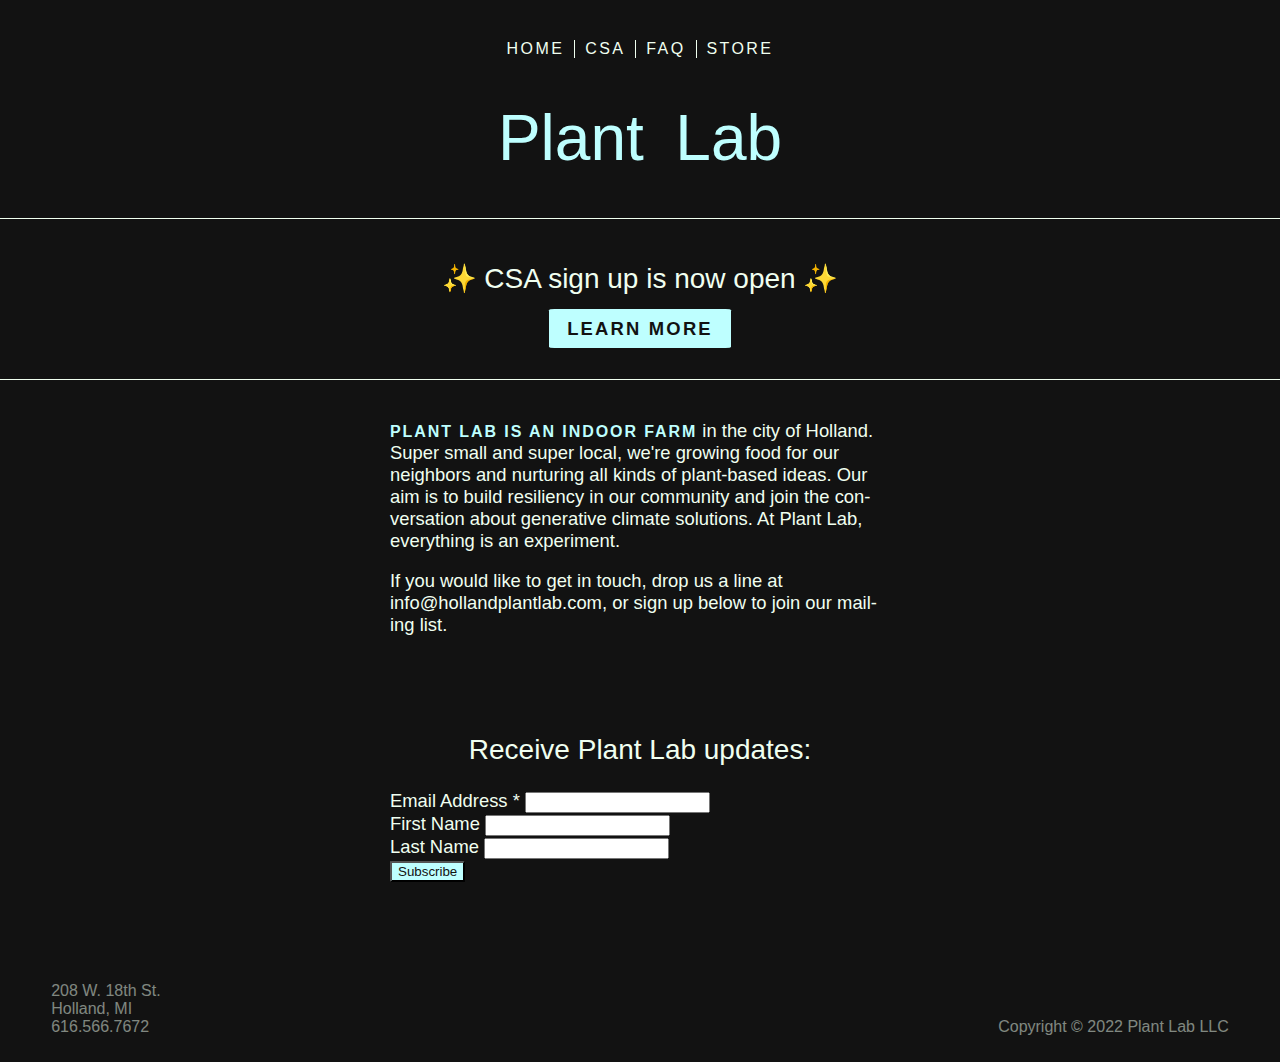
==== index.html @ c8118666 "little bit of clean up" ====
<!DOCTYPE html>

<html lang="en">
    <head>
        <meta charset="utf-8">
        <meta http-equiv="X-UA-Compatible" content="IE=edge">
        <title>Plant Lab</title>
        <meta name="description" content="">
        <meta name="viewport" content="width=device-width, initial-scale=1">
        <link rel="shortcut icon" type="image/svg+xml" href="./assets/plant-tube.svg">
        <link rel="stylesheet" href="https://use.typekit.net/jdc7ceh.css">
        <link href="//cdn-images.mailchimp.com/embedcode/classic-071822.css" rel="stylesheet" type="text/css">
        <link rel="stylesheet" href="styles.css"> 
    </head>
    <body> 
        <header>
            <nav>
                <ul class="main-nav">
                    <li><a href="index.html">Home</a></li>
                    <li><a href="shares.html">CSA</a></li>
                    <li><a href="faq.html">FAQ</a></li>
                    <li id="last-nav-item"><a href="https://store.hollandplantlab.com/">Store</a></li>
                    <!-- <li><a href="contact.html">Contact</a></li> -->
                </ul>
            </nav>
        </header>
        <main>
            <h1 class="title-h1">Plant <img src="./assets/plant-tube.svg" width="24px" alt="" style="margin-right: -4px;"> Lab</h1>
            <section class="headline">
                <div class="headline-text-container">
                    <h2>✨ CSA sign up is now open ✨</h2>
                    <p class="centered"><a href="shares.html" id="call-to-action">LEARN MORE</a></p>
                </div>
            </section>
            <section class="about">
                <p><span class="lede">Plant Lab is an indoor farm</span> in the city of Holland. Super small and super local, we're growing food for our neighbors and nurturing all kinds of plant-based ideas. Our aim is to build resiliency in our community and join the conversation about generative climate solutions. At Plant Lab, everything is an experiment.</p>
                <p>If you would like to get in touch, drop us a line at <span class="no-hyphen">in<!-- abc@def -->fo@hollandplantl<!-- @abc.com -->ab.com,</span> or sign up below to join our mailing list.</p>
            </section>
            <section class="subscribe">
            <!-- Begin Mailchimp Signup Form -->
                <div id="mc_embed_signup">
                    <form action="https://hollandplantlab.us21.list-manage.com/subscribe/post?u=999707bcc173759352211078b&amp;id=0f0f4699c1&amp;f_id=0012e4e1f0" method="post" id="mc-embedded-subscribe-form" name="mc-embedded-subscribe-form" class="validate" target="_blank" novalidate>
                        <div id="mc_embed_signup_scroll">
                            <h2>Receive Plant Lab updates: </h2>
                            <div class="mc-field-group">
                                <label for="mce-EMAIL">Email Address <span class="asterisk">*</span></label>
                                <input type="email" value="" name="EMAIL" class="required email" id="mce-EMAIL" required><span id="mce-EMAIL-HELPERTEXT" class="helper_text"></span>
                            </div>
                            <div class="mc-field-group">
                                <label for="mce-FNAME">First Name </label>
                                <input type="text" value="" name="FNAME" class="" id="mce-FNAME"><span id="mce-FNAME-HELPERTEXT" class="helper_text"></span>
                            </div>
                            <div class="mc-field-group">
                                <label for="mce-LNAME">Last Name </label>
                                <input type="text" value="" name="LNAME" class="" id="mce-LNAME"><span id="mce-LNAME-HELPERTEXT" class="helper_text"></span>
                            </div>
                            <div hidden="true"><input type="hidden" name="tags" value="293783">
                            </div>
                            <div id="mce-responses" class="clear">
                                <div class="response" id="mce-error-response" style="display:none">
                                </div>
                                <div class="response" id="mce-success-response" style="display:none">
                                </div>
                            </div>
                            <div style="position: absolute; left: -5000px;" aria-hidden="true">
                                <input type="text" name="b_999707bcc173759352211078b_0f0f4699c1" tabindex="-1" value="">
                            </div>
                            <div class="clear">
                                <input type="submit" value="Subscribe" name="subscribe" id="mc-embedded-subscribe" class="button">
                            </div>
                        </div>
                    </form>
                </div>
                <script type='text/javascript' src='//s3.amazonaws.com/downloads.mailchimp.com/js/mc-validate.js'></script><script type='text/javascript'>(function ($) { window.fnames = new Array(); window.ftypes = new Array(); fnames[0] = 'EMAIL'; ftypes[0] = 'email'; fnames[1] = 'FNAME'; ftypes[1] = 'text'; fnames[2] = 'LNAME'; ftypes[2] = 'text'; fnames[3] = 'ADDRESS'; ftypes[3] = 'address'; fnames[4] = 'PHONE'; ftypes[4] = 'phone'; fnames[5] = 'BIRTHDAY'; ftypes[5] = 'birthday'; fnames[6] = 'COMPANY'; ftypes[6] = 'text'; }(jQuery)); var $mcj = jQuery.noConflict(true);</script>
            <!--End mc_embed_signup-->
            </section>
        </main>
        <footer>
            <p>208 W. 18th St.<br>Holland, MI<br>616.566.7672</p>
            <p>Copyright © 2022 Plant Lab LLC</p>
        </footer>   
    </body>
</html>
---- styles.css ----
/* COLORS: */
/* dark: rgb(18, 18, 18) */
/* meg-blue: rgb(190, 255, 255) */
/* forestgreen: rgb(34, 139, 34) */
/* honeyedew: rgb(240, 255, 240) */

/* FONTS: */
/* body: 'freight-sans-pro', 'Freight Sans Pro', sans-serif */
/* alt: 'futura-pt', 'Futura', sans-serif */
        

body {
    font-family: 'freight-sans-pro', 'Freight Sans Pro', sans-serif;
    color: honeydew;
    hyphens: auto;
    background-color: rgb(18, 18, 18);
    margin: 40px 0px 10px 0px;
    font-size: 1.15rem;
}
main {
    min-height: 60vh;
}

/* header */
.main-nav {
    list-style: none;
    display: flex;
    justify-content: center;
    margin: 0 auto;
    padding-left: 0;
}
.main-nav li {
    padding: 0 10px;
    font-size: 1rem;
    text-transform: uppercase;
    font-weight: 500;
    letter-spacing: .15em;
    border-right: solid 1px;
}
#last-nav-item {
    border-right: none;
}

/* links */
a {
    text-decoration: none;
    color: inherit;
}
a:hover {
    text-decoration: underline;
}
a:active {
    color: rgb(190, 255, 255);
    text-decoration: underline;
}

.sign-up-click {
    display: block;
    max-width: 180px;
    text-align: center;
    font-weight: 600;
    padding: 4px;
    color: rgb(18, 18, 18);
    background-color: rgb(190, 255, 255);
    margin: 10px 10px 50px 10px;
    border-radius: 2%;
}

.sign-up-click:hover {
    background-color: rgb(240, 255, 240);
}

.sign-up-click:active {
    background-color: rgb(18, 18, 18);
    color:rgb(190, 255, 255);
}

/* subheads */
h1 {
    font-family: 'futura-pt', 'Futura', sans-serif;
    color: rgb(190, 255, 255);
    text-align: center;
    font-size: 3rem;
    font-weight: 700;
    letter-spacing: .05em;
}
h2, #mc_embed_signup h2 {
    font-family: 'futura-pt', 'Futura', sans-serif;
    font-size: 1.75rem;;
    font-weight: 500;
    text-align: center;
}

h3 {
    font-family: 'futura-pt', 'Futura', sans-serif;
    font-weight: 500;
    margin-block-end: 3px;
}

/* body text */
p {
    margin-block-start: 0;
}
.lede {
    text-transform: uppercase;
    letter-spacing: .12em;
    font-size: 1rem;
    font-weight: 600;
    color: rgb(190, 255, 255);
}
aside {
    font-style: italic;
    font-size: 1rem;
}
.no-hyphen {
    hyphens:none;
}
.centered {
    text-align: center;
}

/* footer */
footer {
    color: rgba(240, 255, 240, .5);
    width: 92%;
    margin: 100px auto 10px;
    display: flex;
    justify-content: space-between;
    align-items: flex-end;
    font-size: 1rem;
}

/* homepage */
.title-h1 {
    font-size: 4rem;
    font-weight: 500;
    letter-spacing: 0;
}
.headline {
    background-image: url(./assets/trays-small.jpg);
    border-bottom: 1px solid rgb(240, 255, 240);
    border-top: 1px solid rgb(240, 255, 240);
}
.headline-text-container {
    background-color: rgb(18, 18, 18, .6);
    padding: 20px;
}

#call-to-action {
    background-color: rgb(190, 255, 255);
    color: rgb(18, 18, 18);
    text-align: center;
    font-weight: 600;
    letter-spacing: .12em;
    padding: .5em 1em;
    border-radius: 3%;
}

#call-to-action:hover {
    background-color: rgb(240, 255, 240);
}

#call-to-action:active {
    background-color: rgb(18, 18, 18);
    color:rgb(190, 255, 255);
}

.about {
    max-width: 500px;
    padding: 20px;
    margin: 20px auto;
}
    /* mail chimp */
    #mc_embed_signup h2{margin-top: 60px;}
    #mc_embed_signup{clear:left; max-width: 500px; margin: 0 auto;}
    #mc_embed_signup .helper_text{background-color:rgb(18, 18, 18, 0);}
    #mc_embed_signup .button{background-color: rgb(190, 255, 255); color:rgb(18, 18, 18); border-radius: 3%;}
    #mc_embed_signup #mc-embedded-subscribe-form div.mce_inline_error{border-radius: 3%; padding: .5em; background-color: rgb(240, 255, 240); color: rgb(18, 18, 18);}
    #mc_embed_signup .asterisk{color: rgb(240, 255, 240);}

/* accordion */
.abstract, .qs {
    max-width: 500px;
    margin: 0 auto;
    padding: 0 20px;
}
.abstract h2 {
    text-align: left;
    margin-block-end: 4px;
    font-weight: 600;
    color: rgb(190, 255, 255);
}
summary {
    font-family: 'futura-pt', 'Futura', sans-serif;
    font-size: 1.75rem;
    font-weight: 500;
    padding: .75em 0;
}
details summary { 
    cursor: pointer;
    color: rgb(190, 255, 255);
}

.accordion summary {
    list-style: none;
}

details > summary::-webkit-details-marker {
    display: none;
  }

.accordion summary::before {
    content: '+';
    display: inline-block;
    margin-right: 0.5em;
    transform: rotate(0deg);
    transition: transform 0.2s ease-out;
}
.accordion details[open] summary::before {
    transform: rotate(45deg);
}
.qs-img {
    display: block;
    max-width: 60%;
    margin: 40px auto;
}
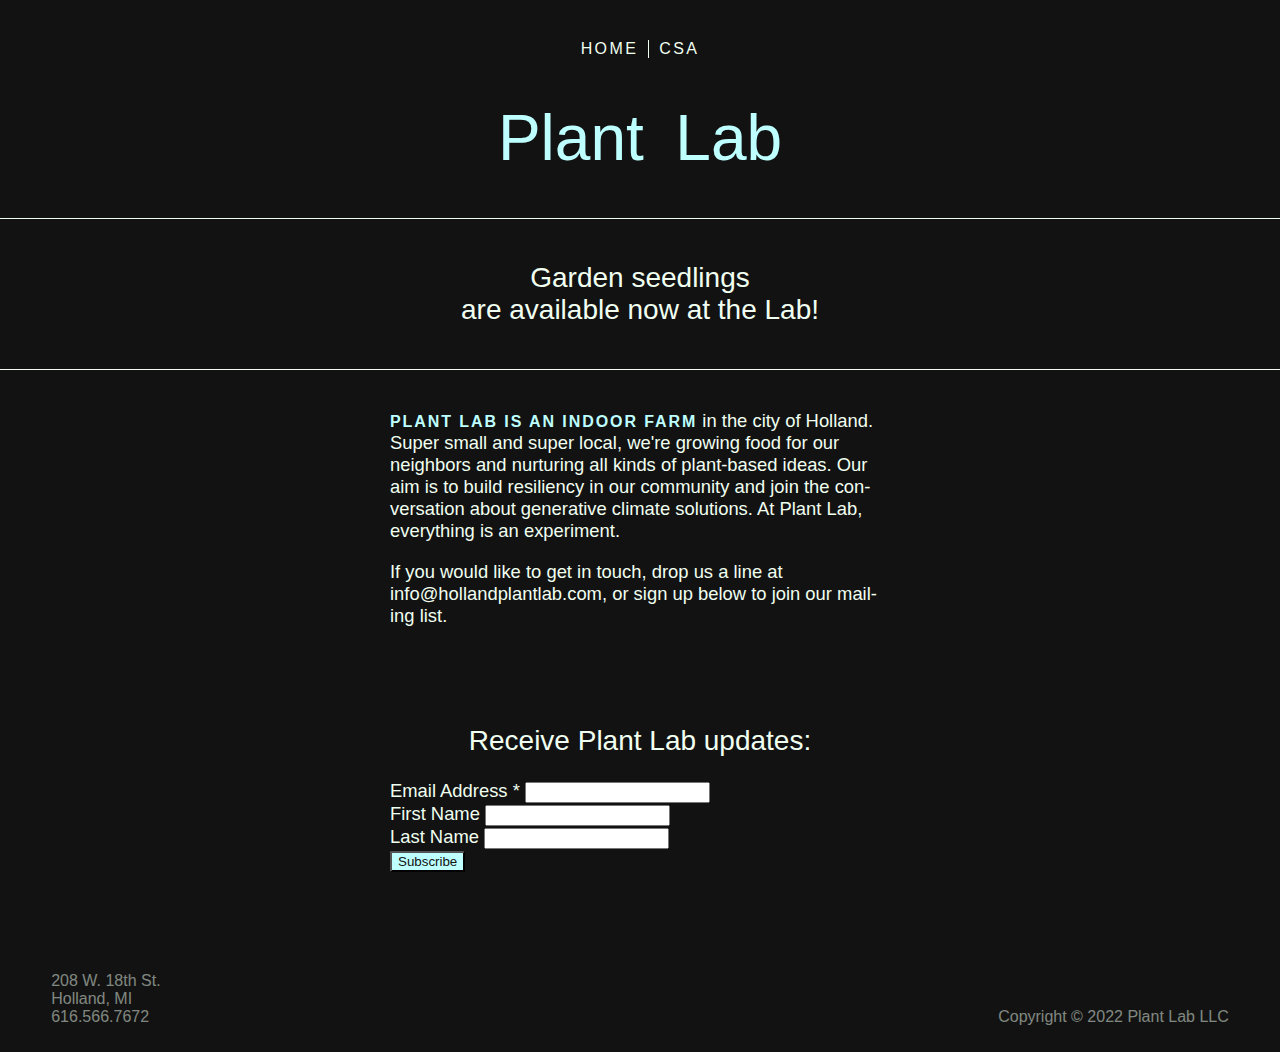
==== commit 26c69b16: "shares break" ====
--- a/index.html
+++ b/index.html
@@ -17,9 +17,8 @@
             <nav>
                 <ul class="main-nav">
                     <li><a href="index.html">Home</a></li>
-                    <li><a href="shares.html">CSA</a></li>
-                    <li><a href="faq.html">FAQ</a></li>
-                    <li id="last-nav-item"><a href="https://store.hollandplantlab.com/">Store</a></li>
+                    <li id="last-nav-item"><a href="shares.html">CSA</a></li>
+                    <!-- <li id="last-nav-item"><a href="https://store.hollandplantlab.com/">Store</a></li> -->
                     <!-- <li><a href="contact.html">Contact</a></li> -->
                 </ul>
             </nav>
@@ -28,8 +27,8 @@
             <h1 class="title-h1">Plant <img src="./assets/plant-tube.svg" width="24px" alt="" style="margin-right: -4px;"> Lab</h1>
             <section class="headline">
                 <div class="headline-text-container">
-                    <h2>✨ CSA sign up is now open ✨</h2>
-                    <p class="centered"><a href="shares.html" id="call-to-action">LEARN MORE</a></p>
+                    <h2>Garden seedlings <br>are available now at the Lab!</h2>
+                    <!-- <p class="centered"><a href="" id="call-to-action">LEARN MORE</a></p> -->
                 </div>
             </section>
             <section class="about">
@@ -80,4 +79,4 @@
             <p>Copyright © 2022 Plant Lab LLC</p>
         </footer>   
     </body>
-</html>
+</html>--- a/styles.css
+++ b/styles.css
@@ -117,6 +117,14 @@
 }
 .centered {
     text-align: center;
+}
+
+#alert {
+    background-color: honeydew;
+    color: rgb(18, 18, 18);
+    border: 3px solid rgb(190, 255, 255);
+    font-weight: 600;
+    padding: 5px;
 }
 
 /* footer */
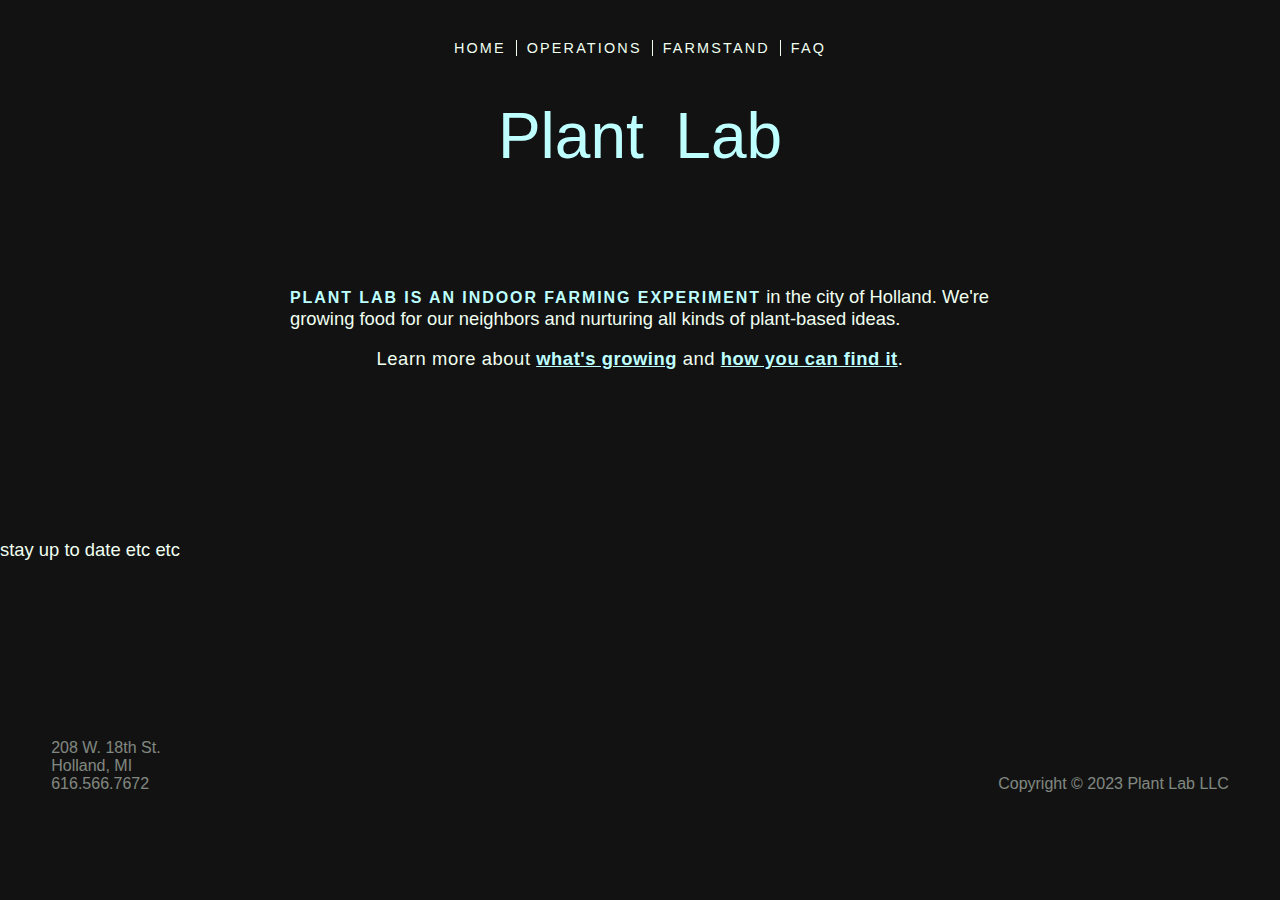
==== commit cfe4d28c: "added copy" ====
--- a/index.html
+++ b/index.html
@@ -3,13 +3,11 @@
 <html lang="en">
     <head>
         <meta charset="utf-8">
-        <meta http-equiv="X-UA-Compatible" content="IE=edge">
         <title>Plant Lab</title>
         <meta name="description" content="">
         <meta name="viewport" content="width=device-width, initial-scale=1">
         <link rel="shortcut icon" type="image/svg+xml" href="./assets/plant-tube.svg">
         <link rel="stylesheet" href="https://use.typekit.net/jdc7ceh.css">
-        <link href="//cdn-images.mailchimp.com/embedcode/classic-071822.css" rel="stylesheet" type="text/css">
         <link rel="stylesheet" href="styles.css"> 
     </head>
     <body> 
@@ -17,66 +15,27 @@
             <nav>
                 <ul class="main-nav">
                     <li><a href="index.html">Home</a></li>
-                    <li id="last-nav-item"><a href="shares.html">CSA</a></li>
-                    <!-- <li id="last-nav-item"><a href="https://store.hollandplantlab.com/">Store</a></li> -->
-                    <!-- <li><a href="contact.html">Contact</a></li> -->
+                    <li><a href="operations.html">Operations</a></li>
+                    <li><a href="farmstand.html">Farmstand</a></li>
+                    <li id="last-nav-item"><a href="FAQ.html">FAQ</a></li>
                 </ul>
             </nav>
         </header>
         <main>
             <h1 class="title-h1">Plant <img src="./assets/plant-tube.svg" width="24px" alt="" style="margin-right: -4px;"> Lab</h1>
-            <section class="headline">
-                <div class="headline-text-container">
-                    <h2>Garden seedlings <br>are available now at the Lab!</h2>
-                    <!-- <p class="centered"><a href="" id="call-to-action">LEARN MORE</a></p> -->
-                </div>
-            </section>
-            <section class="about">
-                <p><span class="lede">Plant Lab is an indoor farm</span> in the city of Holland. Super small and super local, we're growing food for our neighbors and nurturing all kinds of plant-based ideas. Our aim is to build resiliency in our community and join the conversation about generative climate solutions. At Plant Lab, everything is an experiment.</p>
-                <p>If you would like to get in touch, drop us a line at <span class="no-hyphen">in<!-- abc@def -->fo@hollandplantl<!-- @abc.com -->ab.com,</span> or sign up below to join our mailing list.</p>
-            </section>
-            <section class="subscribe">
-            <!-- Begin Mailchimp Signup Form -->
-                <div id="mc_embed_signup">
-                    <form action="https://hollandplantlab.us21.list-manage.com/subscribe/post?u=999707bcc173759352211078b&amp;id=0f0f4699c1&amp;f_id=0012e4e1f0" method="post" id="mc-embedded-subscribe-form" name="mc-embedded-subscribe-form" class="validate" target="_blank" novalidate>
-                        <div id="mc_embed_signup_scroll">
-                            <h2>Receive Plant Lab updates: </h2>
-                            <div class="mc-field-group">
-                                <label for="mce-EMAIL">Email Address <span class="asterisk">*</span></label>
-                                <input type="email" value="" name="EMAIL" class="required email" id="mce-EMAIL" required><span id="mce-EMAIL-HELPERTEXT" class="helper_text"></span>
-                            </div>
-                            <div class="mc-field-group">
-                                <label for="mce-FNAME">First Name </label>
-                                <input type="text" value="" name="FNAME" class="" id="mce-FNAME"><span id="mce-FNAME-HELPERTEXT" class="helper_text"></span>
-                            </div>
-                            <div class="mc-field-group">
-                                <label for="mce-LNAME">Last Name </label>
-                                <input type="text" value="" name="LNAME" class="" id="mce-LNAME"><span id="mce-LNAME-HELPERTEXT" class="helper_text"></span>
-                            </div>
-                            <div hidden="true"><input type="hidden" name="tags" value="293783">
-                            </div>
-                            <div id="mce-responses" class="clear">
-                                <div class="response" id="mce-error-response" style="display:none">
-                                </div>
-                                <div class="response" id="mce-success-response" style="display:none">
-                                </div>
-                            </div>
-                            <div style="position: absolute; left: -5000px;" aria-hidden="true">
-                                <input type="text" name="b_999707bcc173759352211078b_0f0f4699c1" tabindex="-1" value="">
-                            </div>
-                            <div class="clear">
-                                <input type="submit" value="Subscribe" name="subscribe" id="mc-embedded-subscribe" class="button">
-                            </div>
-                        </div>
-                    </form>
-                </div>
-                <script type='text/javascript' src='//s3.amazonaws.com/downloads.mailchimp.com/js/mc-validate.js'></script><script type='text/javascript'>(function ($) { window.fnames = new Array(); window.ftypes = new Array(); fnames[0] = 'EMAIL'; ftypes[0] = 'email'; fnames[1] = 'FNAME'; ftypes[1] = 'text'; fnames[2] = 'LNAME'; ftypes[2] = 'text'; fnames[3] = 'ADDRESS'; ftypes[3] = 'address'; fnames[4] = 'PHONE'; ftypes[4] = 'phone'; fnames[5] = 'BIRTHDAY'; ftypes[5] = 'birthday'; fnames[6] = 'COMPANY'; ftypes[6] = 'text'; }(jQuery)); var $mcj = jQuery.noConflict(true);</script>
-            <!--End mc_embed_signup-->
-            </section>
+            <div class='cover-image'>
+                <section class="cover">
+                    <p><span class="lede">Plant Lab is an indoor farming experiment</span> in the city of Holland. We're growing food for our neighbors and nurturing all kinds of plant-based ideas.</p>
+                    <p class="prompt">Learn more about <a class="prompt-link" href="operations.html">what's growing</a> and <a class="prompt-link" href="farmstand.html">how you can find it</a>.</p>
+                </section>  
+            </div>
+                <section class="email-signup">
+                    <p>stay up to date etc etc</p>
+                </section>
         </main>
         <footer>
             <p>208 W. 18th St.<br>Holland, MI<br>616.566.7672</p>
-            <p>Copyright © 2022 Plant Lab LLC</p>
+            <p>Copyright © 2023 Plant Lab LLC</p>
         </footer>   
     </body>
 </html>--- a/styles.css
+++ b/styles.css
@@ -2,7 +2,7 @@
 /* dark: rgb(18, 18, 18) */
 /* meg-blue: rgb(190, 255, 255) */
 /* forestgreen: rgb(34, 139, 34) */
-/* honeyedew: rgb(240, 255, 240) */
+/* honeydew: rgb(240, 255, 240) */
 
 /* FONTS: */
 /* body: 'freight-sans-pro', 'Freight Sans Pro', sans-serif */
@@ -21,67 +21,30 @@
     min-height: 60vh;
 }
 
-/* header */
-.main-nav {
-    list-style: none;
-    display: flex;
-    justify-content: center;
-    margin: 0 auto;
-    padding-left: 0;
-}
-.main-nav li {
-    padding: 0 10px;
-    font-size: 1rem;
-    text-transform: uppercase;
-    font-weight: 500;
-    letter-spacing: .15em;
-    border-right: solid 1px;
-}
-#last-nav-item {
-    border-right: none;
-}
+
 
 /* links */
 a {
-    text-decoration: none;
-    color: inherit;
+    color: rgb(0, 138, 138);
+    font-weight: bolder;
 }
 a:hover {
     text-decoration: underline;
+    text-decoration-color: rgb(190, 255, 255);
 }
 a:active {
-    color: rgb(190, 255, 255);
     text-decoration: underline;
 }
 
-.sign-up-click {
-    display: block;
-    max-width: 180px;
-    text-align: center;
-    font-weight: 600;
-    padding: 4px;
-    color: rgb(18, 18, 18);
-    background-color: rgb(190, 255, 255);
-    margin: 10px 10px 50px 10px;
-    border-radius: 2%;
-}
-
-.sign-up-click:hover {
-    background-color: rgb(240, 255, 240);
-}
-
-.sign-up-click:active {
-    background-color: rgb(18, 18, 18);
-    color:rgb(190, 255, 255);
-}
+
 
 /* subheads */
 h1 {
     font-family: 'futura-pt', 'Futura', sans-serif;
     color: rgb(190, 255, 255);
     text-align: center;
-    font-size: 3rem;
-    font-weight: 700;
+    font-size: 2rem;
+    font-weight: 600;
     letter-spacing: .05em;
 }
 h2, #mc_embed_signup h2 {
@@ -108,23 +71,39 @@
     font-weight: 600;
     color: rgb(190, 255, 255);
 }
-aside {
-    font-style: italic;
-    font-size: 1rem;
-}
+
 .no-hyphen {
     hyphens:none;
 }
-.centered {
-    text-align: center;
-}
-
-#alert {
-    background-color: honeydew;
-    color: rgb(18, 18, 18);
-    border: 3px solid rgb(190, 255, 255);
-    font-weight: 600;
-    padding: 5px;
+
+/* header */
+.main-nav {
+    list-style: none;
+    display: flex;
+    justify-content: center;
+    margin: 0 auto;
+    padding-left: 0;
+}
+.main-nav li {
+    padding: 0 10px;
+    font-size: .9rem;
+    text-transform: uppercase;
+    font-weight: 500;
+    letter-spacing: .15em;
+    border-right: solid 1px;
+}
+#last-nav-item {
+    border-right: none;
+}
+
+nav a {
+    text-decoration: none;
+    color: rgb(240, 255, 240);
+    font-weight: normal;
+}
+nav a:hover {
+    text-decoration: underline;
+    text-decoration-color: rgb(240, 255, 240);
 }
 
 /* footer */
@@ -144,47 +123,58 @@
     font-weight: 500;
     letter-spacing: 0;
 }
-.headline {
-    background-image: url(./assets/trays-small.jpg);
-    border-bottom: 1px solid rgb(240, 255, 240);
-    border-top: 1px solid rgb(240, 255, 240);
-}
-.headline-text-container {
-    background-color: rgb(18, 18, 18, .6);
-    padding: 20px;
-}
-
-#call-to-action {
-    background-color: rgb(190, 255, 255);
-    color: rgb(18, 18, 18);
-    text-align: center;
-    font-weight: 600;
-    letter-spacing: .12em;
-    padding: .5em 1em;
-    border-radius: 3%;
-}
-
-#call-to-action:hover {
-    background-color: rgb(240, 255, 240);
-}
-
-#call-to-action:active {
-    background-color: rgb(18, 18, 18);
-    color:rgb(190, 255, 255);
-}
-
-.about {
-    max-width: 500px;
-    padding: 20px;
-    margin: 20px auto;
-}
-    /* mail chimp */
-    #mc_embed_signup h2{margin-top: 60px;}
-    #mc_embed_signup{clear:left; max-width: 500px; margin: 0 auto;}
-    #mc_embed_signup .helper_text{background-color:rgb(18, 18, 18, 0);}
-    #mc_embed_signup .button{background-color: rgb(190, 255, 255); color:rgb(18, 18, 18); border-radius: 3%;}
-    #mc_embed_signup #mc-embedded-subscribe-form div.mce_inline_error{border-radius: 3%; padding: .5em; background-color: rgb(240, 255, 240); color: rgb(18, 18, 18);}
-    #mc_embed_signup .asterisk{color: rgb(240, 255, 240);}
+
+.cover-image {
+    background-image: url(assets/trays-small.jpg);
+    padding-top: 40px;
+    padding-bottom: 20px;
+    margin: auto;
+    max-width: 960px;
+}
+
+.cover {
+    width: 90%;
+    max-width: 700px;
+    margin: auto;
+    background-color: rgb(18, 18, 18, .5);
+    padding: 30px 10px;
+}
+
+.prompt {
+ text-align: center;
+ font-weight: 500;
+ letter-spacing: .03em;
+}
+
+.cover-links-container{
+    display: flex;
+    justify-content: space-between;
+    margin: auto;
+    max-width: 400px;
+}
+
+.prompt-link {
+    color: rgb(190, 255, 255);
+}
+
+.prompt-link:hover {
+    text-decoration-color: rgb(0, 138, 138);
+}
+
+.paren {
+    display: block;
+    text-transform: lowercase;
+    font-weight: 100;
+    font-size: .95rem;
+    font-style: italic;
+    letter-spacing: normal;
+    line-height: 150%;
+}
+
+.email-signup {
+    margin-top: 100px;
+}
+
 
 /* accordion */
 .abstract, .qs {
@@ -198,13 +188,13 @@
     font-weight: 600;
     color: rgb(190, 255, 255);
 }
-summary {
-    font-family: 'futura-pt', 'Futura', sans-serif;
-    font-size: 1.75rem;
+.accordion summary {
+    font-family: 'futura-pt', 'Futura', sans-serif;
+    font-size: 1.2rem;
     font-weight: 500;
     padding: .75em 0;
 }
-details summary { 
+.accordion details summary { 
     cursor: pointer;
     color: rgb(190, 255, 255);
 }
@@ -213,7 +203,7 @@
     list-style: none;
 }
 
-details > summary::-webkit-details-marker {
+.accordion details > summary::-webkit-details-marker {
     display: none;
   }
 
@@ -232,3 +222,59 @@
     max-width: 60%;
     margin: 40px auto;
 }
+
+/* tabs */
+
+.overview {
+    width: 85%;
+    max-width: 700px;
+    margin: 20px auto;
+}
+
+.tabs {
+    display: flex;
+    justify-content: space-around;
+    align-items: flex-end;
+    color: rgb(18, 18, 18);
+    position: relative;
+    background-color: rgb(240, 255, 240, .8);
+    margin: auto;
+    max-width: 700px;
+}
+
+
+.tabs summary {
+    list-style: none;
+    cursor: pointer;
+    text-align: center;
+    padding: 1em;
+    text-transform: uppercase;
+}
+
+.tabs details {
+    width: 33.33%;
+}
+
+.tabs details[open] {
+    background-color: rgb(240, 255, 240);
+    box-shadow: 0px 0px 8px 0px rgba(0,0,0,0.3);
+}
+
+.tabs details[open] summary{
+    font-weight: 500;
+}
+
+.tabs .tab-text {
+    position: absolute;
+    max-width: 100%;
+	left: 0;
+	right: 0;
+    padding: 1em;
+    background-color: rgb(240, 255, 240);
+}
+
+.set-in-image {
+    width: 100%;
+    height: auto;
+    border: 2px solid black;
+}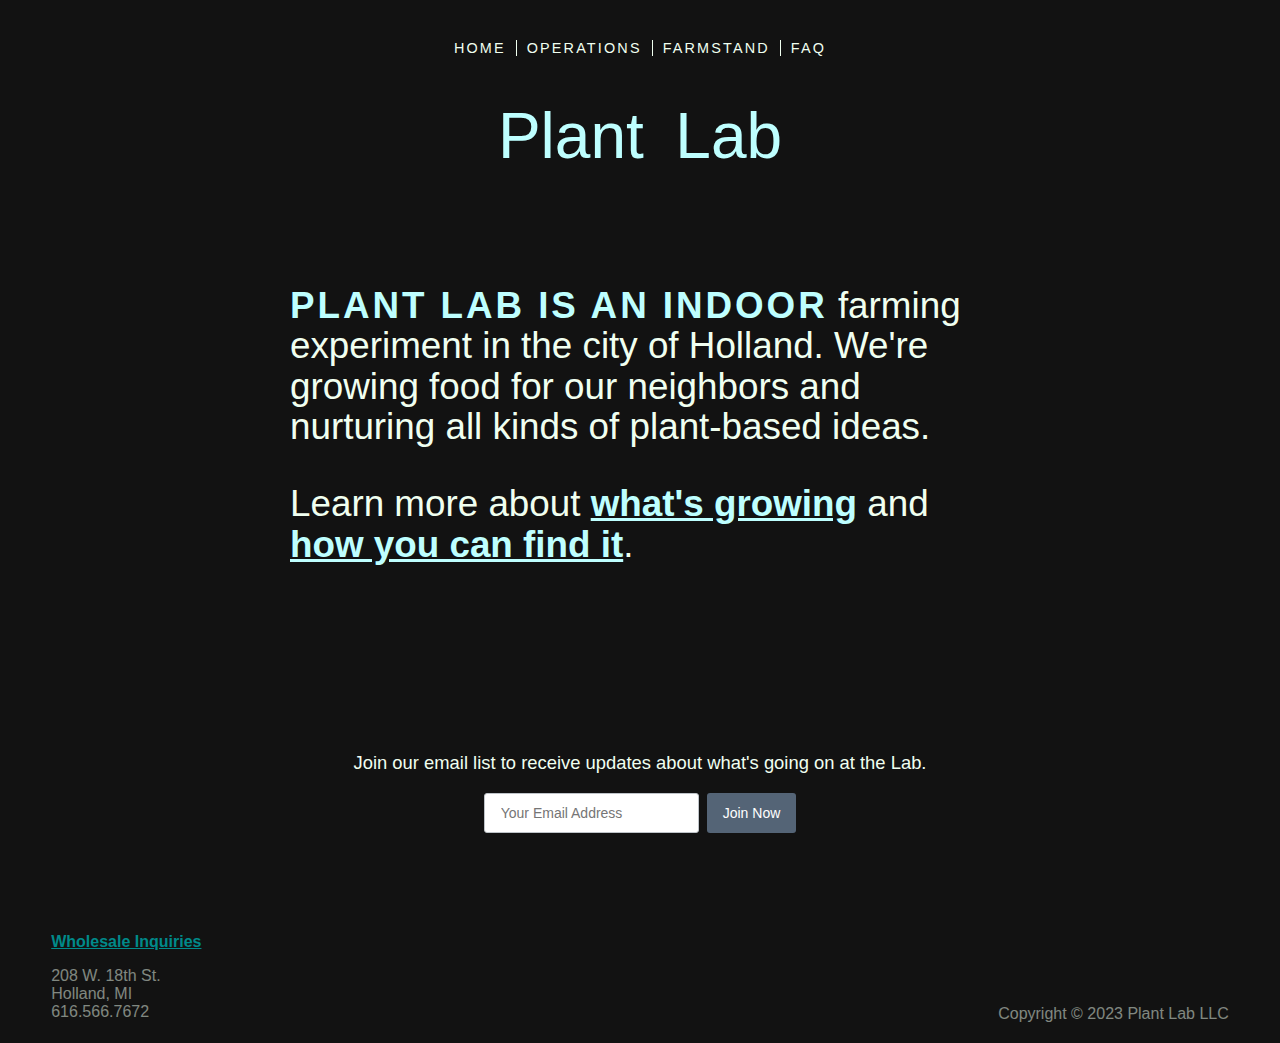
==== commit ffb21da3: "copy updates" ====
--- a/index.html
+++ b/index.html
@@ -24,18 +24,22 @@
         <main>
             <h1 class="title-h1">Plant <img src="./assets/plant-tube.svg" width="24px" alt="" style="margin-right: -4px;"> Lab</h1>
             <div class='cover-image'>
-                <section class="cover">
-                    <p><span class="lede">Plant Lab is an indoor farming experiment</span> in the city of Holland. We're growing food for our neighbors and nurturing all kinds of plant-based ideas.</p>
-                    <p class="prompt">Learn more about <a class="prompt-link" href="operations.html">what's growing</a> and <a class="prompt-link" href="farmstand.html">how you can find it</a>.</p>
-                </section>  
+                <div class="image-overlay">
+                    <section class="cover">
+                        <p class="no-hyphen"><span class="lede">Plant Lab is an indoor</span> farming experiment in the city of Holland. We're growing food for our neighbors and nurturing all kinds of plant-based ideas.</p>
+                        <p class="prompt">Learn more about <a class="prompt-link" href="operations.html">what's growing</a> and <a class="prompt-link" href="farmstand.html">how you can find it</a>.</p>
+                    </section>  
+                </div>
             </div>
                 <section class="email-signup">
-                    <p>stay up to date etc etc</p>
+                    <p>Join our email list to receive updates about what's going on at the Lab.</p>
+                    <form class="email-signup-form" action="https://squareup.com/outreach/mykaaW/subscribe" method="POST" target="_blank"><input type="email" name="email_address" placeholder="Your Email Address" style="height: 38px; padding: 0 16px; font-size: 14px; border: 1px solid #BEC3C8; border-radius: 3px; margin-right: 8px; font-family: 'Helvetica Neue', Helvetica, sans-serif;"><input type="hidden" name="embed" value="true"><button type="submit" style="cursor: pointer; background-color: #546476; color: white; height: 40px; border: 0; border-radius: 3px; font-size: 14px; padding: 0 16px; font-family: 'Helvetica Neue', Helvetica, sans-serif; font-weight: 500;">Join Now</button></form>
                 </section>
         </main>
         <footer>
+            <p><a href="wholesale.html">Wholesale Inquiries</a></p>
             <p>208 W. 18th St.<br>Holland, MI<br>616.566.7672</p>
-            <p>Copyright © 2023 Plant Lab LLC</p>
+            <p class="copyright">Copyright © 2023 Plant Lab LLC</p>
         </footer>   
     </body>
 </html>--- a/styles.css
+++ b/styles.css
@@ -66,9 +66,8 @@
 }
 .lede {
     text-transform: uppercase;
-    letter-spacing: .12em;
-    font-size: 1rem;
-    font-weight: 600;
+    letter-spacing: .08em;
+    font-weight: 800;
     color: rgb(190, 255, 255);
 }
 
@@ -111,10 +110,17 @@
     color: rgba(240, 255, 240, .5);
     width: 92%;
     margin: 100px auto 10px;
-    display: flex;
     justify-content: space-between;
     align-items: flex-end;
     font-size: 1rem;
+
+}
+
+.copyright {
+    float: right;
+    margin-top: -32px;
+    margin-bottom: 20px;
+
 }
 
 /* homepage */
@@ -132,19 +138,25 @@
     max-width: 960px;
 }
 
+.image-overlay {
+    background-color: rgb(18, 18, 18, .5);
+}
+
 .cover {
     width: 90%;
     max-width: 700px;
     margin: auto;
-    background-color: rgb(18, 18, 18, .5);
     padding: 30px 10px;
-}
-
-.prompt {
+    font-size: 2em;
+    font-weight: 400;
+    line-height: 110%;
+}
+
+/* .prompt {
  text-align: center;
  font-weight: 500;
  letter-spacing: .03em;
-}
+} */
 
 .cover-links-container{
     display: flex;
@@ -172,9 +184,11 @@
 }
 
 .email-signup {
-    margin-top: 100px;
-}
-
+    margin: 100px auto;
+    text-align: center;
+    padding-left: 20px;
+    padding-right: 20px;
+}
 
 /* accordion */
 .abstract, .qs {
@@ -251,6 +265,10 @@
     text-transform: uppercase;
 }
 
+.tabs details > summary::-webkit-details-marker {
+    display: none;
+  }
+
 .tabs details {
     width: 33.33%;
 }
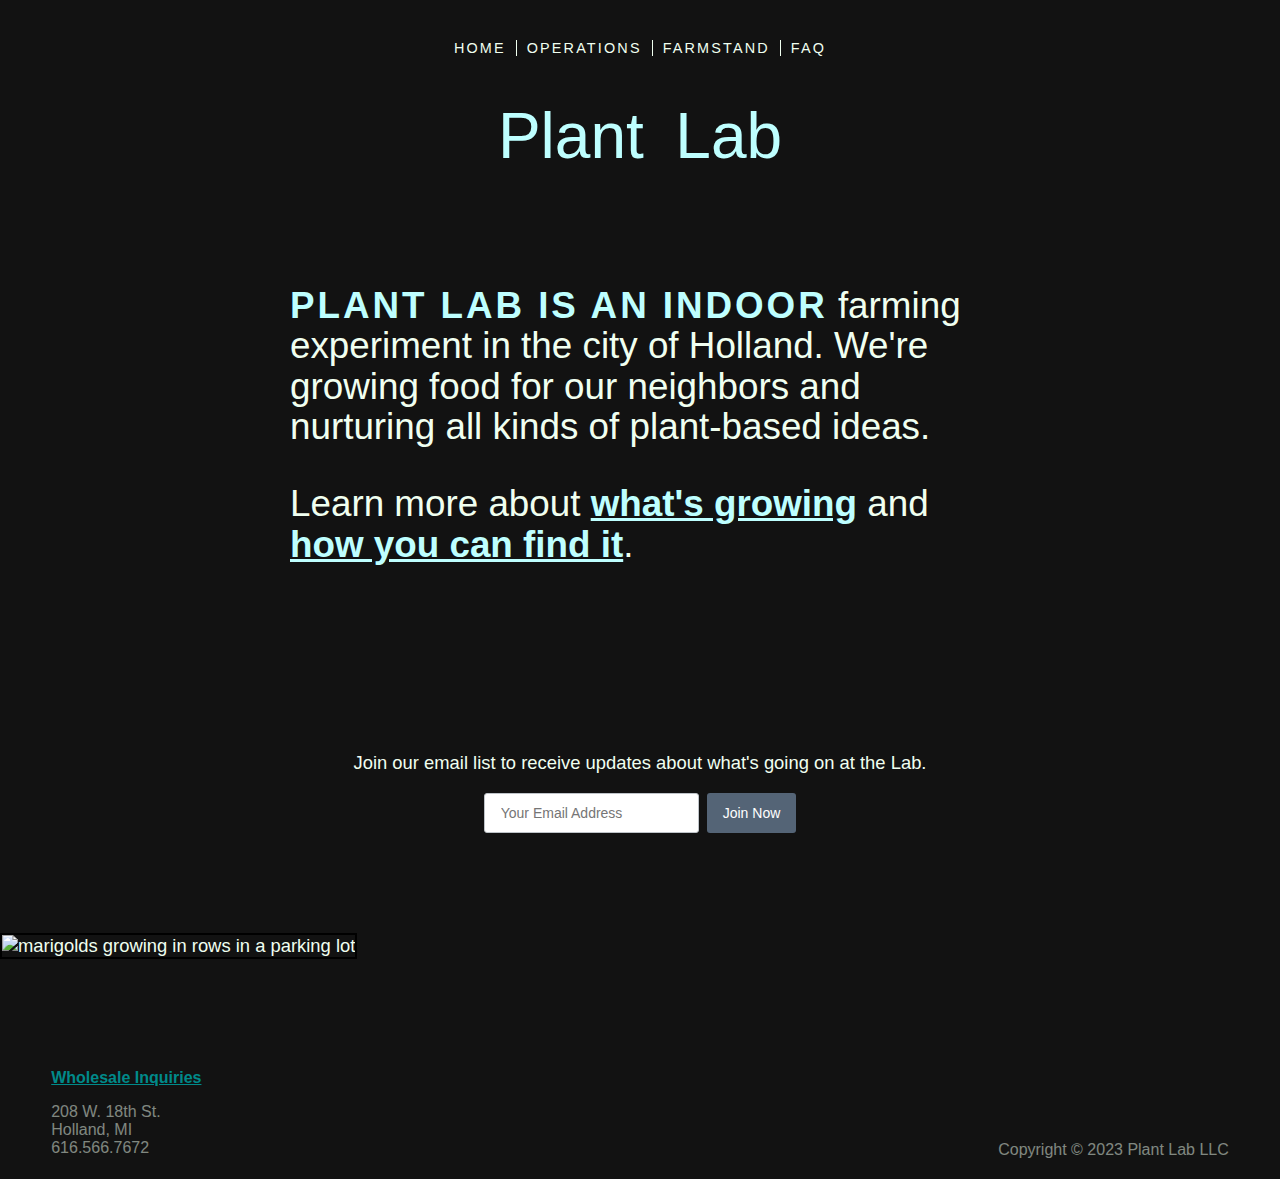
==== commit efd0a03b: "added photos" ====
--- a/index.html
+++ b/index.html
@@ -35,6 +35,9 @@
                     <p>Join our email list to receive updates about what's going on at the Lab.</p>
                     <form class="email-signup-form" action="https://squareup.com/outreach/mykaaW/subscribe" method="POST" target="_blank"><input type="email" name="email_address" placeholder="Your Email Address" style="height: 38px; padding: 0 16px; font-size: 14px; border: 1px solid #BEC3C8; border-radius: 3px; margin-right: 8px; font-family: 'Helvetica Neue', Helvetica, sans-serif;"><input type="hidden" name="embed" value="true"><button type="submit" style="cursor: pointer; background-color: #546476; color: white; height: 40px; border: 0; border-radius: 3px; font-size: 14px; padding: 0 16px; font-family: 'Helvetica Neue', Helvetica, sans-serif; font-weight: 500;">Join Now</button></form>
                 </section>
+            <div>
+                <img class="set-in-image" src="assets/flower-farm-marigold.jpeg" alt="marigolds growing in rows in a parking lot">
+            </div>
         </main>
         <footer>
             <p><a href="wholesale.html">Wholesale Inquiries</a></p>
--- a/styles.css
+++ b/styles.css
@@ -295,4 +295,21 @@
     width: 100%;
     height: auto;
     border: 2px solid black;
+    margin-bottom: 10px;
+}
+
+.img-cap {
+    margin-top: -15px;;
+    margin-bottom: 20px;
+}
+
+.end-img {
+    width: 120%;
+    margin: 30px -20px;
+    height: fit-content;
+}
+
+.wholesale-form {
+    margin: auto;
+    text-align: center;
 }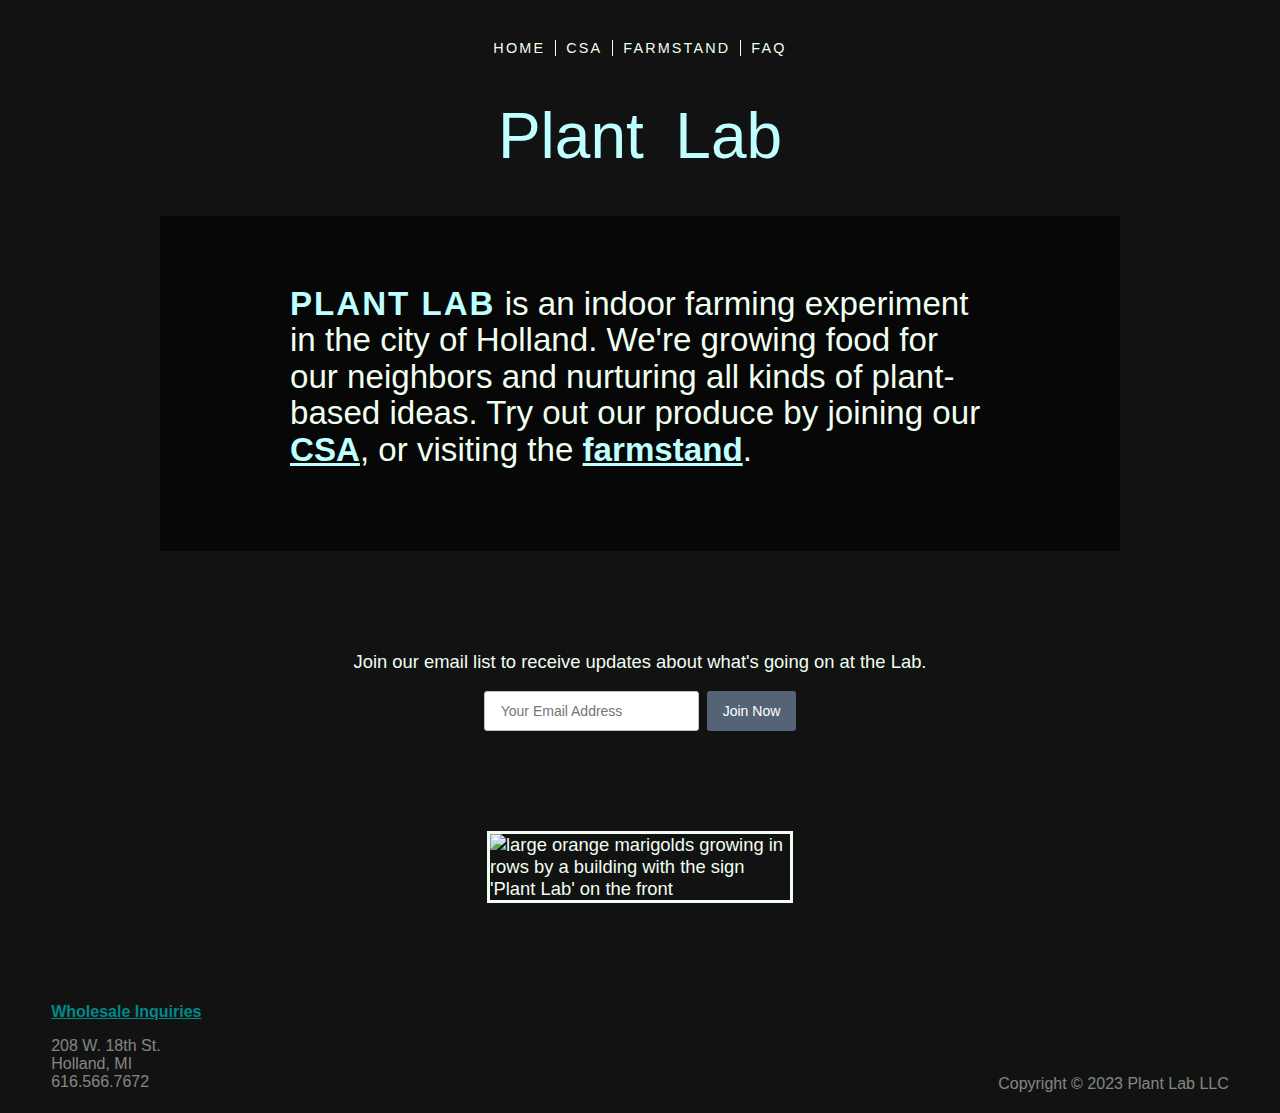
==== commit 6eecf79e: "Merge pull request #15 from dluyk/v2-draft" ====
--- a/index.html
+++ b/index.html
@@ -15,7 +15,7 @@
             <nav>
                 <ul class="main-nav">
                     <li><a href="index.html">Home</a></li>
-                    <li><a href="operations.html">Operations</a></li>
+                    <li><a href="CSA.html">CSA</a></li>
                     <li><a href="farmstand.html">Farmstand</a></li>
                     <li id="last-nav-item"><a href="FAQ.html">FAQ</a></li>
                 </ul>
@@ -24,20 +24,16 @@
         <main>
             <h1 class="title-h1">Plant <img src="./assets/plant-tube.svg" width="24px" alt="" style="margin-right: -4px;"> Lab</h1>
             <div class='cover-image'>
-                <div class="image-overlay">
-                    <section class="cover">
-                        <p class="no-hyphen"><span class="lede">Plant Lab is an indoor</span> farming experiment in the city of Holland. We're growing food for our neighbors and nurturing all kinds of plant-based ideas.</p>
-                        <p class="prompt">Learn more about <a class="prompt-link" href="operations.html">what's growing</a> and <a class="prompt-link" href="farmstand.html">how you can find it</a>.</p>
-                    </section>  
-                </div>
+                <section class="cover">
+                    <p class="no-hyphen"><span class="lede">Plant Lab</span> is an indoor farming experiment in the city of Holland. We're growing food for our neighbors and nurturing all kinds of plant-based ideas. Try out our produce by joining our <a class="prompt-link" href="CSA.html">CSA</a>, or visiting the <a class="prompt-link" href="farmstand.html">farmstand</a>.</p>
+                </section>  
             </div>
-                <section class="email-signup">
-                    <p>Join our email list to receive updates about what's going on at the Lab.</p>
-                    <form class="email-signup-form" action="https://squareup.com/outreach/mykaaW/subscribe" method="POST" target="_blank"><input type="email" name="email_address" placeholder="Your Email Address" style="height: 38px; padding: 0 16px; font-size: 14px; border: 1px solid #BEC3C8; border-radius: 3px; margin-right: 8px; font-family: 'Helvetica Neue', Helvetica, sans-serif;"><input type="hidden" name="embed" value="true"><button type="submit" style="cursor: pointer; background-color: #546476; color: white; height: 40px; border: 0; border-radius: 3px; font-size: 14px; padding: 0 16px; font-family: 'Helvetica Neue', Helvetica, sans-serif; font-weight: 500;">Join Now</button></form>
-                </section>
-            <div>
-                <img class="set-in-image" src="assets/flower-farm-marigold.jpeg" alt="marigolds growing in rows in a parking lot">
-            </div>
+            <section class="email-signup">
+                <p>Join our email list to receive updates about what's going on at the Lab.</p>
+                <form class="email-signup-form" action="https://squareup.com/outreach/mykaaW/subscribe" method="POST" target="_blank"><input type="email" name="email_address" placeholder="Your Email Address" style="height: 38px; padding: 0 16px; font-size: 14px; border: 1px solid #BEC3C8; border-radius: 3px; margin-right: 8px; font-family: 'Helvetica Neue', Helvetica, sans-serif;"><input type="hidden" name="embed" value="true"><button type="submit" style="cursor: pointer; background-color: #546476; color: white; height: 40px; border: 0; border-radius: 3px; font-size: 14px; padding: 0 16px; font-family: 'Helvetica Neue', Helvetica, sans-serif; font-weight: 500;">Join Now</button></form>
+            </section>
+            <div class="photo-container"><img src="assets/flower-farm-marigold.jpeg" alt="large orange marigolds growing in rows by a building with the sign 'Plant Lab' on the front"></div>
+            
         </main>
         <footer>
             <p><a href="wholesale.html">Wholesale Inquiries</a></p>
--- a/styles.css
+++ b/styles.css
@@ -36,6 +36,29 @@
     text-decoration: underline;
 }
 
+.signup-click {
+    display: block;
+    margin: 30px auto;
+    font-weight: 900;
+    color: rgb(18, 18, 18);
+    text-decoration: none;
+    text-align: center;
+    border-radius: 5px;
+    max-width: 200px;
+    padding: 10px;
+    background-color: rgb(190, 255, 255);
+}
+
+.signup-click:hover{
+    background-color: rgb(240, 255, 240);
+    text-decoration: none;
+}
+
+.signup-click:active{
+    text-decoration: underline;
+}
+
+
 
 
 /* subheads */
@@ -52,6 +75,8 @@
     font-size: 1.75rem;;
     font-weight: 500;
     text-align: center;
+    margin-top: 60px;
+    margin-bottom: 8px;
 }
 
 h3 {
@@ -60,20 +85,33 @@
     margin-block-end: 3px;
 }
 
-/* body text */
+/* general text */
 p {
     margin-block-start: 0;
 }
 .lede {
     text-transform: uppercase;
-    letter-spacing: .08em;
-    font-weight: 800;
+    letter-spacing: .06em;
+    font-weight: 900;
     color: rgb(190, 255, 255);
 }
 
 .no-hyphen {
     hyphens:none;
 }
+
+.photo-container {
+    max-width: 300px;
+    margin: 50px auto;
+    border: 3px solid honeydew;
+}
+
+.photo-container img {
+    width: 100%;
+    margin-bottom: -5.5px;
+  
+}
+
 
 /* header */
 .main-nav {
@@ -113,14 +151,17 @@
     justify-content: space-between;
     align-items: flex-end;
     font-size: 1rem;
-
 }
 
 .copyright {
     float: right;
     margin-top: -32px;
     margin-bottom: 20px;
-
+}
+
+.wholesale-form {
+    margin: auto;
+    text-align: center;
 }
 
 /* homepage */
@@ -132,14 +173,12 @@
 
 .cover-image {
     background-image: url(assets/trays-small.jpg);
+    background-color: rgba(0,0,0,.6);
+    background-blend-mode: darken;
     padding-top: 40px;
     padding-bottom: 20px;
     margin: auto;
     max-width: 960px;
-}
-
-.image-overlay {
-    background-color: rgb(18, 18, 18, .5);
 }
 
 .cover {
@@ -147,22 +186,9 @@
     max-width: 700px;
     margin: auto;
     padding: 30px 10px;
-    font-size: 2em;
-    font-weight: 400;
+    font-size: 1.8em;
+    font-weight: 500;
     line-height: 110%;
-}
-
-/* .prompt {
- text-align: center;
- font-weight: 500;
- letter-spacing: .03em;
-} */
-
-.cover-links-container{
-    display: flex;
-    justify-content: space-between;
-    margin: auto;
-    max-width: 400px;
 }
 
 .prompt-link {
@@ -173,16 +199,6 @@
     text-decoration-color: rgb(0, 138, 138);
 }
 
-.paren {
-    display: block;
-    text-transform: lowercase;
-    font-weight: 100;
-    font-size: .95rem;
-    font-style: italic;
-    letter-spacing: normal;
-    line-height: 150%;
-}
-
 .email-signup {
     margin: 100px auto;
     text-align: center;
@@ -191,12 +207,12 @@
 }
 
 /* accordion */
-.abstract, .qs {
-    max-width: 500px;
+.intro, .qs {
+    max-width: 700px;
     margin: 0 auto;
     padding: 0 20px;
 }
-.abstract h2 {
+.intro h2 {
     text-align: left;
     margin-block-end: 4px;
     font-weight: 600;
@@ -236,80 +252,3 @@
     max-width: 60%;
     margin: 40px auto;
 }
-
-/* tabs */
-
-.overview {
-    width: 85%;
-    max-width: 700px;
-    margin: 20px auto;
-}
-
-.tabs {
-    display: flex;
-    justify-content: space-around;
-    align-items: flex-end;
-    color: rgb(18, 18, 18);
-    position: relative;
-    background-color: rgb(240, 255, 240, .8);
-    margin: auto;
-    max-width: 700px;
-}
-
-
-.tabs summary {
-    list-style: none;
-    cursor: pointer;
-    text-align: center;
-    padding: 1em;
-    text-transform: uppercase;
-}
-
-.tabs details > summary::-webkit-details-marker {
-    display: none;
-  }
-
-.tabs details {
-    width: 33.33%;
-}
-
-.tabs details[open] {
-    background-color: rgb(240, 255, 240);
-    box-shadow: 0px 0px 8px 0px rgba(0,0,0,0.3);
-}
-
-.tabs details[open] summary{
-    font-weight: 500;
-}
-
-.tabs .tab-text {
-    position: absolute;
-    max-width: 100%;
-	left: 0;
-	right: 0;
-    padding: 1em;
-    background-color: rgb(240, 255, 240);
-}
-
-.set-in-image {
-    width: 100%;
-    height: auto;
-    border: 2px solid black;
-    margin-bottom: 10px;
-}
-
-.img-cap {
-    margin-top: -15px;;
-    margin-bottom: 20px;
-}
-
-.end-img {
-    width: 120%;
-    margin: 30px -20px;
-    height: fit-content;
-}
-
-.wholesale-form {
-    margin: auto;
-    text-align: center;
-}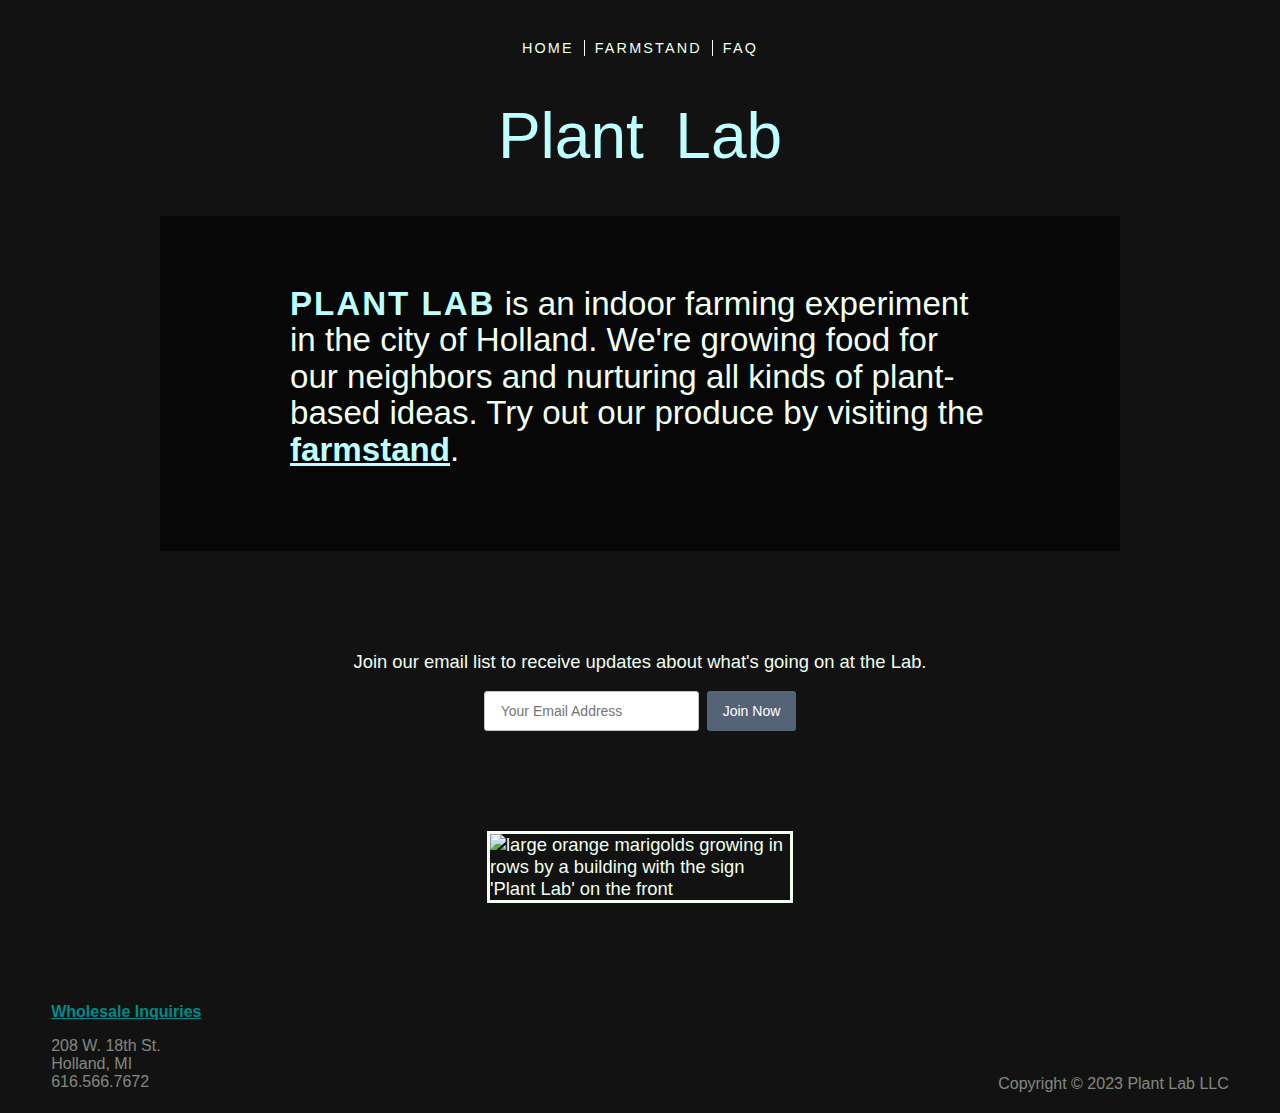
==== commit e005f960: "eliminate CSA page and links" ====
--- a/index.html
+++ b/index.html
@@ -1,6 +1,7 @@
 <!DOCTYPE html>
 
 <html lang="en">
+    <!-- It's fun to read a good old-fashioned HTML page, isn't it? -Robin Sloan -->
     <head>
         <meta charset="utf-8">
         <title>Plant Lab</title>
@@ -15,7 +16,7 @@
             <nav>
                 <ul class="main-nav">
                     <li><a href="index.html">Home</a></li>
-                    <li><a href="CSA.html">CSA</a></li>
+                    <!-- <li><a href="">CSA</a></li> -->
                     <li><a href="farmstand.html">Farmstand</a></li>
                     <li id="last-nav-item"><a href="FAQ.html">FAQ</a></li>
                 </ul>
@@ -25,7 +26,7 @@
             <h1 class="title-h1">Plant <img src="./assets/plant-tube.svg" width="24px" alt="" style="margin-right: -4px;"> Lab</h1>
             <div class='cover-image'>
                 <section class="cover">
-                    <p class="no-hyphen"><span class="lede">Plant Lab</span> is an indoor farming experiment in the city of Holland. We're growing food for our neighbors and nurturing all kinds of plant-based ideas. Try out our produce by joining our <a class="prompt-link" href="CSA.html">CSA</a>, or visiting the <a class="prompt-link" href="farmstand.html">farmstand</a>.</p>
+                    <p class="no-hyphen"><span class="lede">Plant Lab</span> is an indoor farming experiment in the city of Holland. We're growing food for our neighbors and nurturing all kinds of plant-based ideas. Try out our produce by visiting the <a class="prompt-link" href="farmstand.html">farmstand</a>.</p>
                 </section>  
             </div>
             <section class="email-signup">
